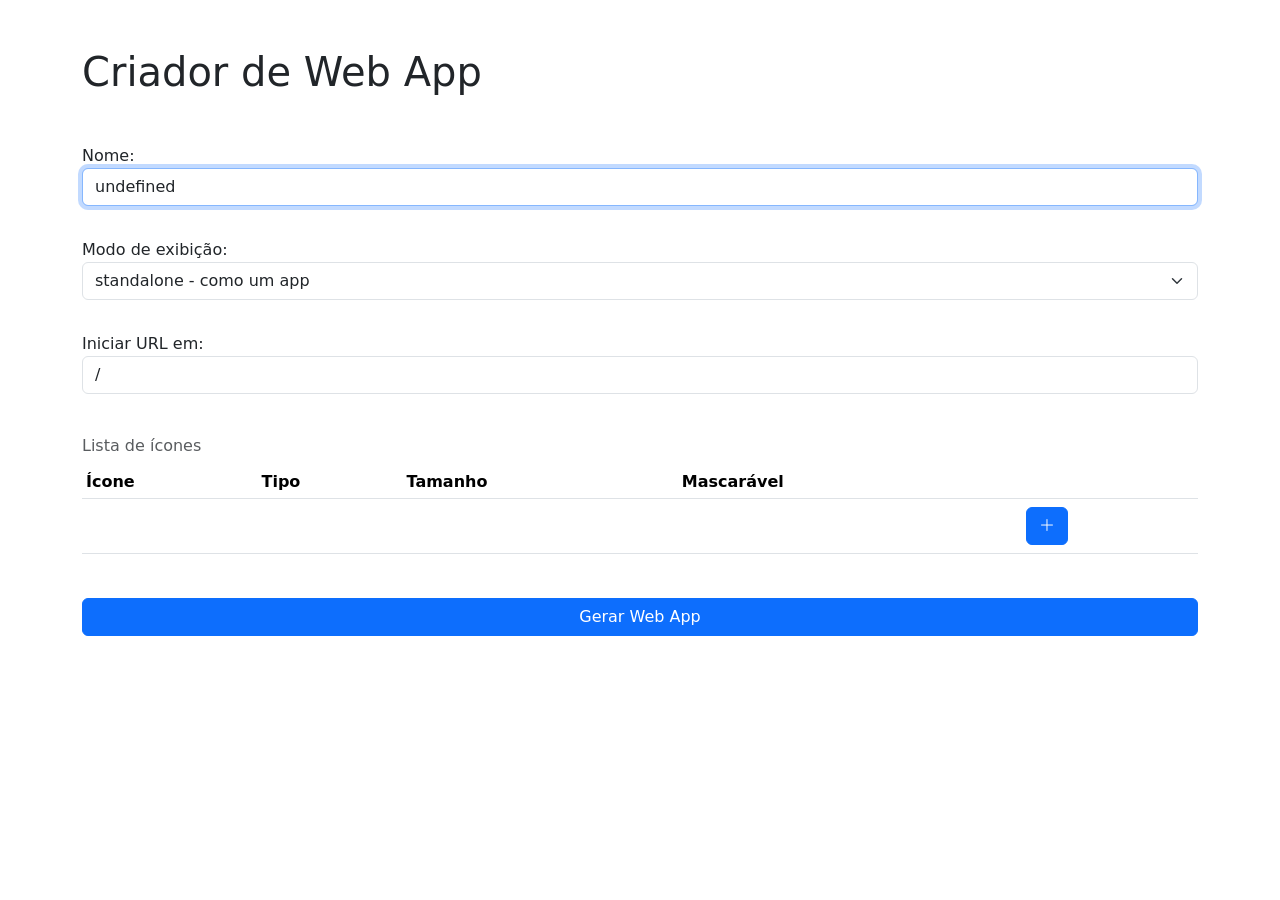
==== index.html @ 6ac30e81 "página nova" ====
<!doctype html>
<html lang="pt-br">
  <head>
    <meta charset="utf-8" />
    <meta name="viewport" content="width=device-width, initial-scale=1" />
    <title>Instalar</title>
    <link rel="icon" href="./icon.png" type="image/png">
    <link rel="stylesheet" href="https://cdn.jsdelivr.net/npm/bootstrap-icons@1.11.3/font/bootstrap-icons.min.css" />
    <link href="https://cdn.jsdelivr.net/npm/bootstrap@5.3.3/dist/css/bootstrap.min.css" rel="stylesheet" integrity="sha384-QWTKZyjpPEjISv5WaRU9OFeRpok6YctnYmDr5pNlyT2bRjXh0JMhjY6hW+ALEwIH" crossorigin="anonymous" />
    <script defer src="https://cdn.jsdelivr.net/npm/bootstrap@5.3.3/dist/js/bootstrap.bundle.min.js" integrity="sha384-YvpcrYf0tY3lHB60NNkmXc5s9fDVZLESaAA55NDzOxhy9GkcIdslK1eN7N6jIeHz" crossorigin="anonymous"></script>
    <style>
      .imagemBox {
        width: 3em;
        height: 3em;
        background-color: aquamarine;
      }
      .imagemBox img {
        max-width: 100%;
        max-height: 100%;
      }
    </style>
    <script type="module" src="./script/index.js"></script>
  </head>
  <body>
    <main class="container">
      <h1 class="my-5">Criador de Web App</h1>
      <form class="row g-4">
        <label class="form-label col-12">
          Nome:
          <input name="nomeDaPagina" type="text" class="form-control" placeholder="Nome do Web App" required autofocus />
        </label>
        <label class="form-label col-12">
          Modo de exibição:
          <select name="display" class="form-select" required>
            <option value="standalone" selected>standalone - como um app</option>
            <option value="window-controls-overlay">window controls overlay - sobreposição de controles de janela</option>
            <option value="minimal-ui">minimal iu - IU com navegação</option>
            <option value="fullscreen">fullscreen - tela cheia</option>
            <option value="browser">browser - no navegador</option>
          </select>
        </label>
        <label class="form-label col-12">
          Iniciar URL em:
          <input name="caminho" type="text" value="/" class="form-control" placeholder="/" required />
        </label>
        
        <div class="col-12 table-responsive">
          <table class="table align-middle table-sm caption-top">
            <caption>Lista de ícones</caption>
            <thead>
              <tr>
                <th scope="col">Ícone</th>
                <th scope="col">Tipo</th>
                <th scope="col">Tamanho</th>
                <th scope="col">Mascarável</th>
                <th scope="col"></th>
              </tr>
            </thead>
            <tbody>
              <tr>
                <td></td>
                <td></td>
                <td></td>
                <td></td>
                <td>
                  <button type="button" class="btn btn-primary m-1" onclick="novoarquivo.click()" >
                    <i class="bi bi-plus-lg"></i>
                  </button>
                </td>
              </tr>
            </tbody>
          </table>
        </div>
      
        <div class="col-12 d-grid sticky-bottom py-1 bg-body">
          <button type="submit" class="btn btn-primary">Gerar Web App</button>
        </div>
      </form>
    </main>

    <input hidden id="novoarquivo" class="form-control" type="file" accept="image/*" />

  </body>
</html>
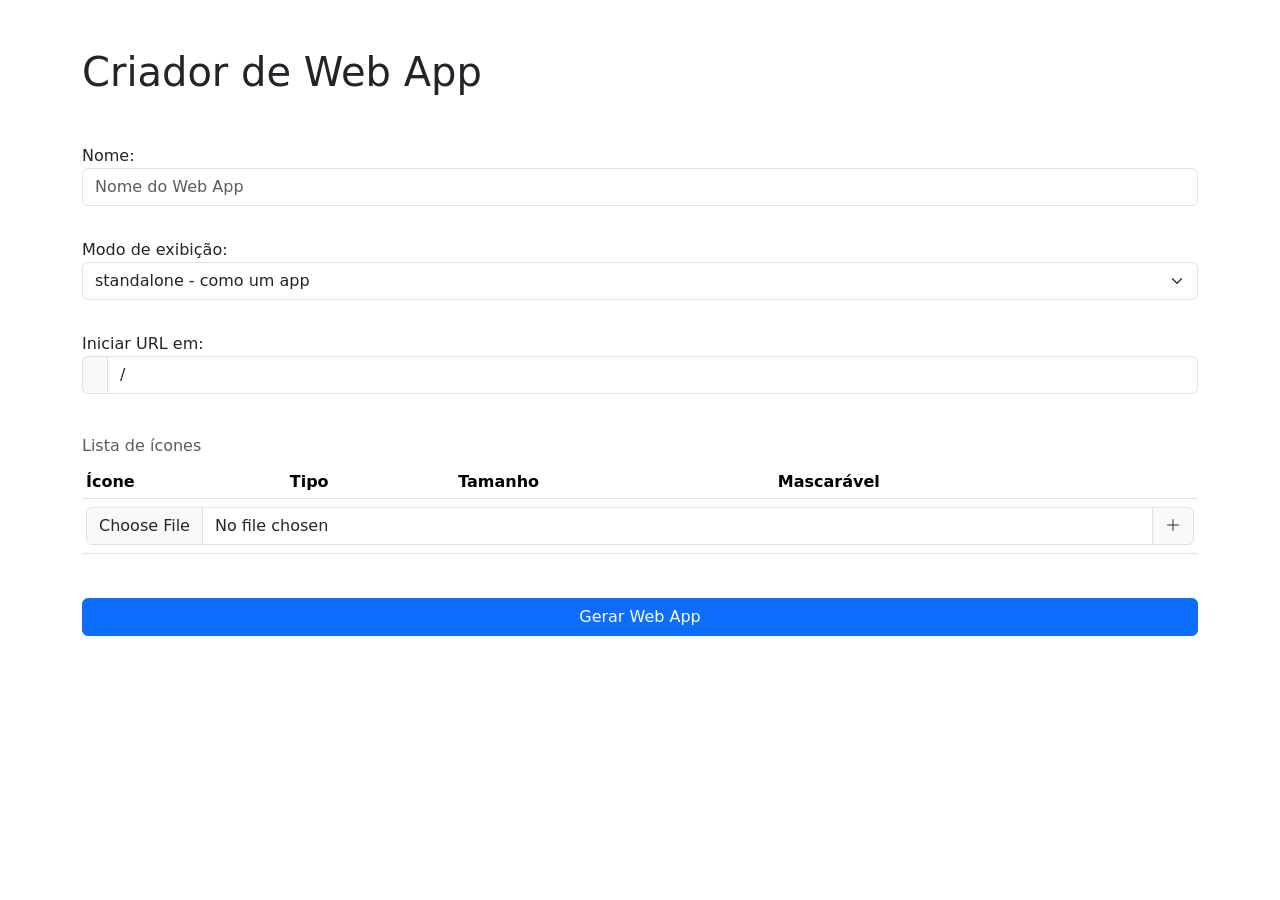
==== commit edb6479f: "Correção de não funcionamento nas páginas" ====
--- a/index.html
+++ b/index.html
@@ -12,7 +12,7 @@
       .imagemBox {
         width: 3em;
         height: 3em;
-        background-color: aquamarine;
+        background-color: #efefef;
       }
       .imagemBox img {
         max-width: 100%;
@@ -27,7 +27,7 @@
       <form class="row g-4">
         <label class="form-label col-12">
           Nome:
-          <input name="nomeDaPagina" type="text" class="form-control" placeholder="Nome do Web App" required autofocus />
+          <input name="nomeDaPagina" type="text" class="form-control" placeholder="Nome do Web App" required />
         </label>
         <label class="form-label col-12">
           Modo de exibição:
@@ -39,9 +39,13 @@
             <option value="browser">browser - no navegador</option>
           </select>
         </label>
-        <label class="form-label col-12">
-          Iniciar URL em:
-          <input name="caminho" type="text" value="/" class="form-control" placeholder="/" required />
+
+        <label class="form-label">
+          <span>Iniciar URL em:</span>
+          <div class="input-group">
+            <span class="input-group-text" id="linkDeOrigem"></span>
+            <input name="caminho" type="text" value="/" class="form-control" placeholder="/" />
+          </div>
         </label>
         
         <div class="col-12 table-responsive">
@@ -58,14 +62,11 @@
             </thead>
             <tbody>
               <tr>
-                <td></td>
-                <td></td>
-                <td></td>
-                <td></td>
-                <td>
-                  <button type="button" class="btn btn-primary m-1" onclick="novoarquivo.click()" >
-                    <i class="bi bi-plus-lg"></i>
-                  </button>
+                <td colspan="5">
+                  <label class="input-group py-1">
+                    <input class="form-control" id="novoarquivo" type="file" accept="image/*" />
+                    <span class="input-group-text"><i class="bi bi-plus-lg"></i></span>
+                  </label>
                 </td>
               </tr>
             </tbody>
@@ -77,8 +78,5 @@
         </div>
       </form>
     </main>
-
-    <input hidden id="novoarquivo" class="form-control" type="file" accept="image/*" />
-
   </body>
 </html>
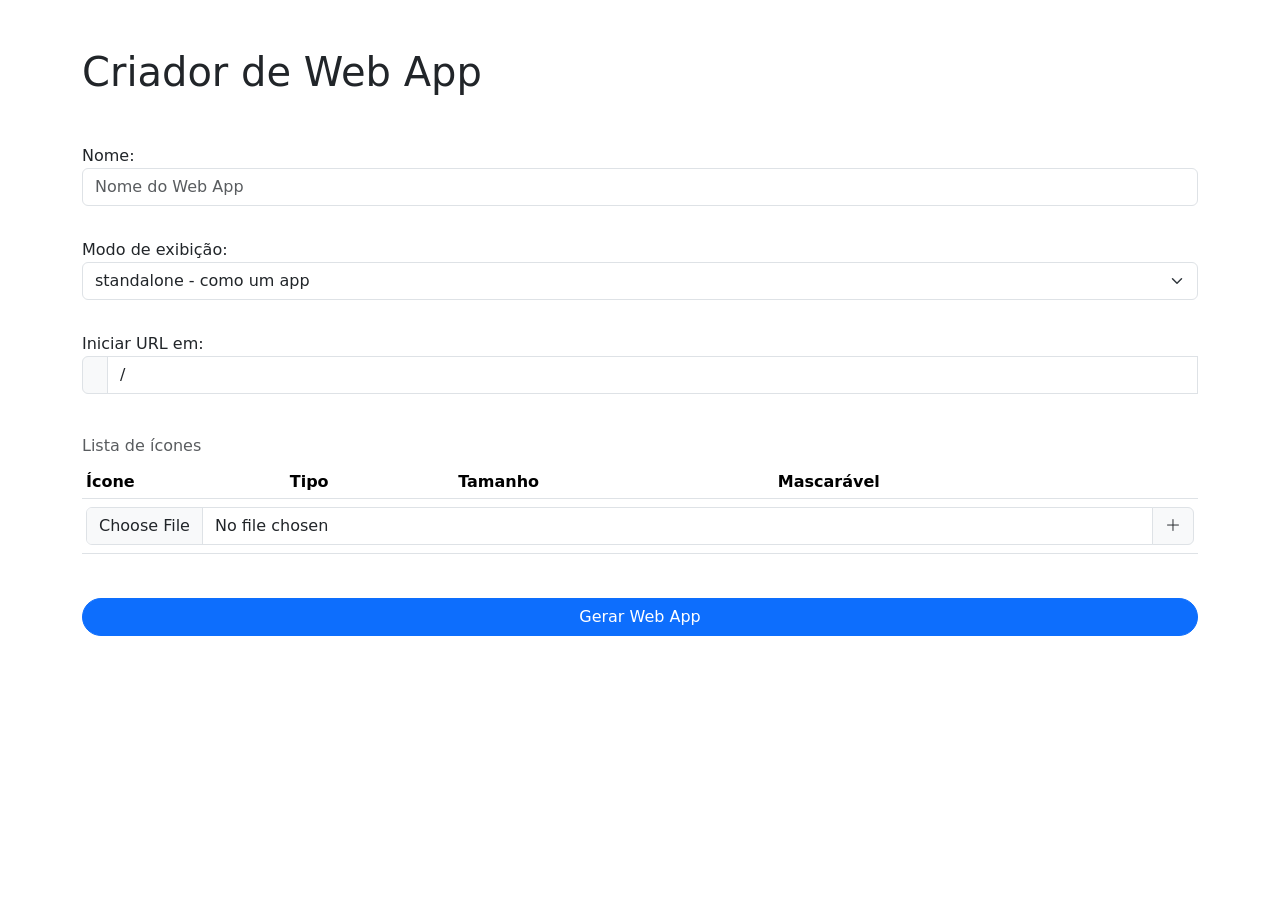
==== commit 052818e5: "Novos Estilos" ====
--- a/index.html
+++ b/index.html
@@ -8,26 +8,16 @@
     <link rel="stylesheet" href="https://cdn.jsdelivr.net/npm/bootstrap-icons@1.11.3/font/bootstrap-icons.min.css" />
     <link href="https://cdn.jsdelivr.net/npm/bootstrap@5.3.3/dist/css/bootstrap.min.css" rel="stylesheet" integrity="sha384-QWTKZyjpPEjISv5WaRU9OFeRpok6YctnYmDr5pNlyT2bRjXh0JMhjY6hW+ALEwIH" crossorigin="anonymous" />
     <script defer src="https://cdn.jsdelivr.net/npm/bootstrap@5.3.3/dist/js/bootstrap.bundle.min.js" integrity="sha384-YvpcrYf0tY3lHB60NNkmXc5s9fDVZLESaAA55NDzOxhy9GkcIdslK1eN7N6jIeHz" crossorigin="anonymous"></script>
-    <style>
-      .imagemBox {
-        width: 3em;
-        height: 3em;
-        background-color: #efefef;
-      }
-      .imagemBox img {
-        max-width: 100%;
-        max-height: 100%;
-      }
-    </style>
+    <link rel="stylesheet" href="./style/index.css" />
     <script type="module" src="./script/index.js"></script>
   </head>
   <body>
-    <main class="container">
+    <main class="container user-select-none">
       <h1 class="my-5">Criador de Web App</h1>
       <form class="row g-4">
         <label class="form-label col-12">
           Nome:
-          <input name="nomeDaPagina" type="text" class="form-control" placeholder="Nome do Web App" required />
+          <input name="nomeDaPagina" type="text" class="form-control" placeholder="Nome do Web App" required autocomplete="off" />
         </label>
         <label class="form-label col-12">
           Modo de exibição:
@@ -43,8 +33,9 @@
         <label class="form-label">
           <span>Iniciar URL em:</span>
           <div class="input-group">
-            <span class="input-group-text" id="linkDeOrigem"></span>
-            <input name="caminho" type="text" value="/" class="form-control" placeholder="/" />
+            <span class="input-group-text overflow-auto mw-100" id="linkDeOrigem"></span>
+            <input name="caminho" type="text" value="/" class="form-control" placeholder="/" list="pathsearch" autocomplete="off" />
+            <datalist id="pathsearch"></datalist>
           </div>
         </label>
         
@@ -74,7 +65,7 @@
         </div>
       
         <div class="col-12 d-grid sticky-bottom py-1 bg-body">
-          <button type="submit" class="btn btn-primary">Gerar Web App</button>
+          <button type="submit" class="btn btn-primary rounded-5">Gerar Web App</button>
         </div>
       </form>
     </main>
--- a/style/index.css
+++ b/style/index.css
@@ -0,0 +1 @@
+@import url(./tabela.css);
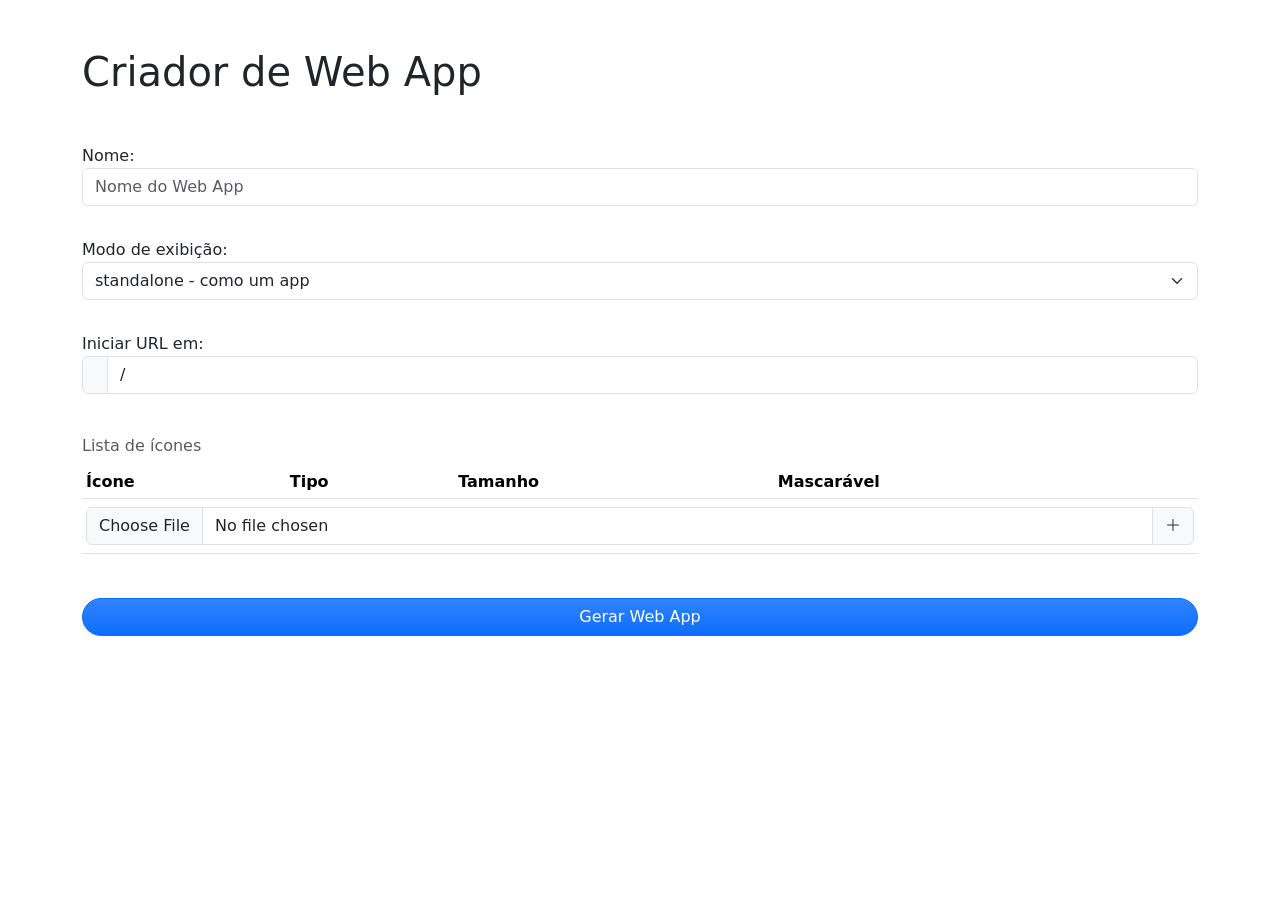
==== commit cdc38e9c: "Melhorias" ====
--- a/index.html
+++ b/index.html
@@ -34,9 +34,9 @@
           <span>Iniciar URL em:</span>
           <div class="input-group">
             <span class="input-group-text overflow-auto mw-100" id="linkDeOrigem"></span>
-            <input name="caminho" type="text" value="/" class="form-control" placeholder="/" list="pathsearch" autocomplete="off" />
-            <datalist id="pathsearch"></datalist>
+            <input name="caminho" style="min-width: fit-content !important;" type="text" value="/" class="form-control" placeholder="/" list="pathsearch" autocomplete="off" />
           </div>
+          <datalist id="pathsearch"></datalist>
         </label>
         
         <div class="col-12 table-responsive">
@@ -65,7 +65,7 @@
         </div>
       
         <div class="col-12 d-grid sticky-bottom py-1 bg-body">
-          <button type="submit" class="btn btn-primary rounded-5">Gerar Web App</button>
+          <button type="submit" class="btn btn-primary rounded-5 bg-gradient">Gerar Web App</button>
         </div>
       </form>
     </main>
--- a/style/index.css
+++ b/style/index.css
@@ -1 +1 @@
-@import url(./tabela.css);+@import url(./tabela.css);
